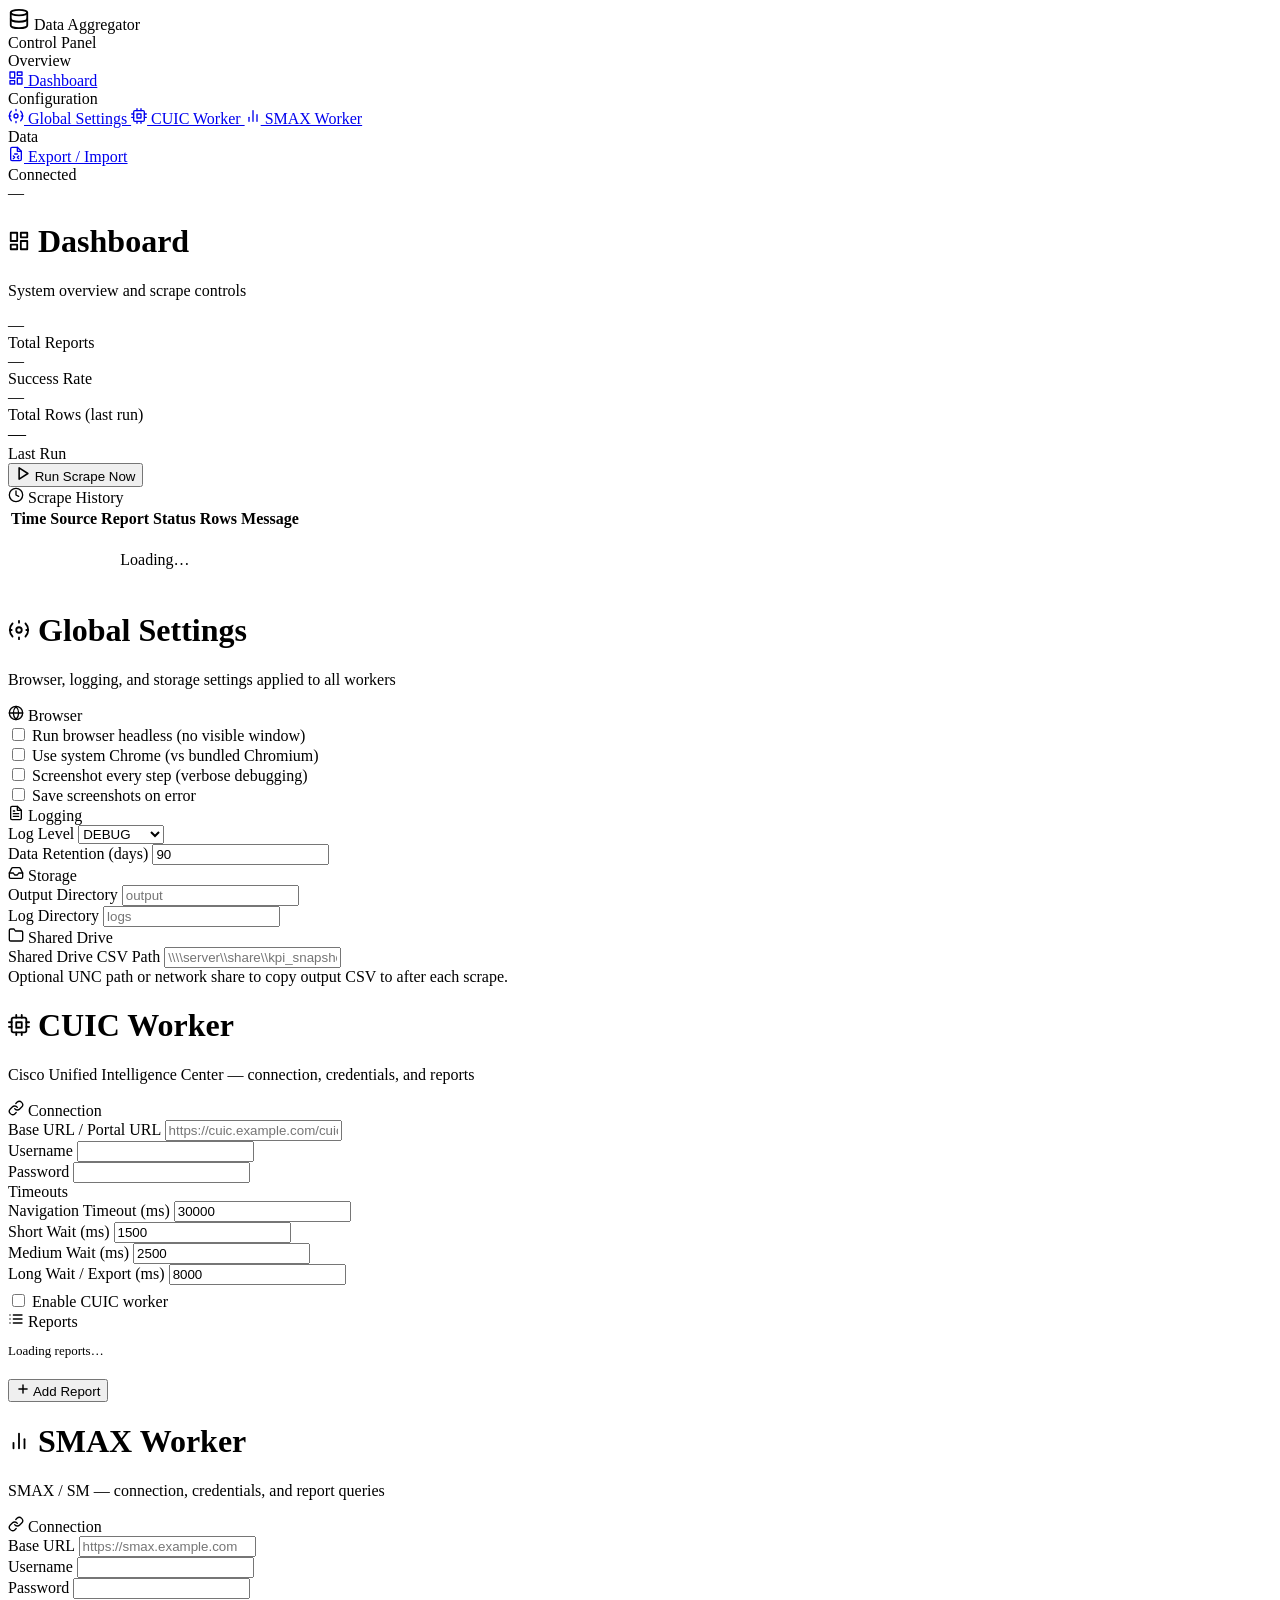
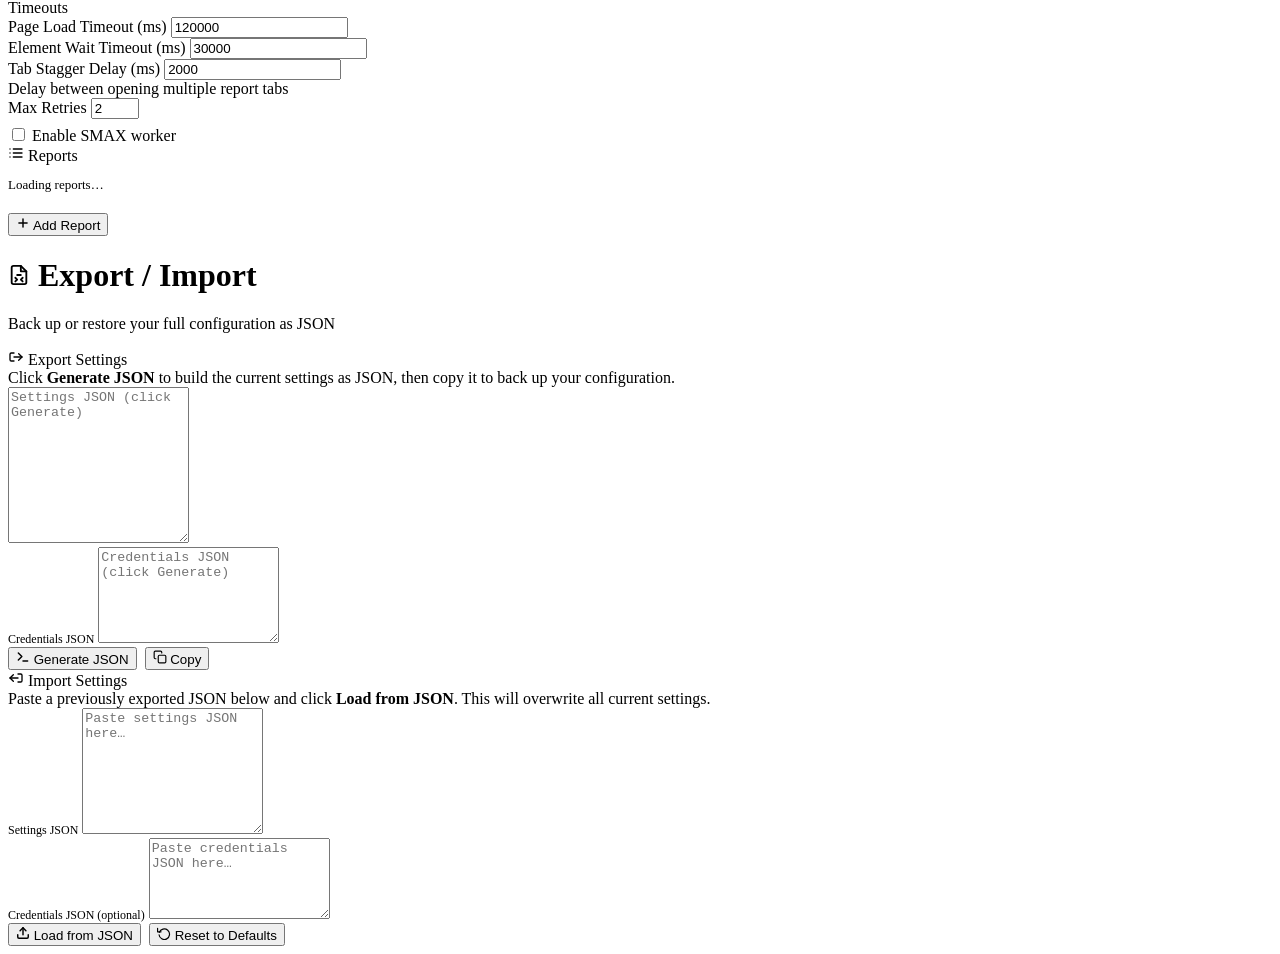
==== ui/index.html @ d8571c24 "Refactor code structure for improved readability and maintainability" ====
<!DOCTYPE html>
<html lang="en">
<head>
  <meta charset="UTF-8">
  <meta name="viewport" content="width=device-width, initial-scale=1.0">
  <title>Data Aggregator — Control Panel</title>
  <link rel="stylesheet" href="/css/main.css">
</head>
<body>
<div class="app-layout">

  <!-- ═══════════════════════════════════════════════════════ SIDEBAR ══ -->
  <nav class="sidebar" role="navigation" aria-label="Main navigation">
    <div class="sidebar-header">
      <div class="sidebar-logo">
        <!-- database icon -->
        <svg xmlns="http://www.w3.org/2000/svg" width="22" height="22" viewBox="0 0 24 24" fill="none"
             stroke="currentColor" stroke-width="2" stroke-linecap="round" stroke-linejoin="round">
          <ellipse cx="12" cy="5" rx="9" ry="3"></ellipse>
          <path d="M21 12c0 1.66-4 3-9 3s-9-1.34-9-3"></path>
          <path d="M3 5v14c0 1.66 4 3 9 3s9-1.34 9-3V5"></path>
        </svg>
        <span class="sidebar-title">Data Aggregator</span>
      </div>
      <div class="sidebar-subtitle">Control Panel</div>
    </div>

    <div class="sidebar-nav">
      <div class="nav-section-label">Overview</div>

      <a class="nav-item active" data-page="dashboard" href="#" role="button" tabindex="0">
        <!-- layout-dashboard icon -->
        <svg xmlns="http://www.w3.org/2000/svg" width="16" height="16" viewBox="0 0 24 24" fill="none"
             stroke="currentColor" stroke-width="2" stroke-linecap="round" stroke-linejoin="round">
          <rect x="3" y="3" width="7" height="9"></rect><rect x="14" y="3" width="7" height="5"></rect>
          <rect x="14" y="12" width="7" height="9"></rect><rect x="3" y="16" width="7" height="5"></rect>
        </svg>
        Dashboard
      </a>

      <div class="nav-section-label">Configuration</div>

      <a class="nav-item" data-page="global" href="#" role="button" tabindex="0">
        <!-- settings icon -->
        <svg xmlns="http://www.w3.org/2000/svg" width="16" height="16" viewBox="0 0 24 24" fill="none"
             stroke="currentColor" stroke-width="2" stroke-linecap="round" stroke-linejoin="round">
          <circle cx="12" cy="12" r="3"></circle>
          <path d="M19.07 4.93a10 10 0 0 1 0 14.14M4.93 4.93a10 10 0 0 0 0 14.14"></path>
          <path d="M12 2v2m0 16v2M2 12h2m16 0h2"></path>
        </svg>
        Global Settings
      </a>

      <a class="nav-item" data-page="cuic" href="#" role="button" tabindex="0">
        <!-- cpu icon -->
        <svg xmlns="http://www.w3.org/2000/svg" width="16" height="16" viewBox="0 0 24 24" fill="none"
             stroke="currentColor" stroke-width="2" stroke-linecap="round" stroke-linejoin="round">
          <rect x="4" y="4" width="16" height="16" rx="2"></rect>
          <rect x="9" y="9" width="6" height="6"></rect>
          <line x1="9" y1="1" x2="9" y2="4"></line><line x1="15" y1="1" x2="15" y2="4"></line>
          <line x1="9" y1="20" x2="9" y2="23"></line><line x1="15" y1="20" x2="15" y2="23"></line>
          <line x1="20" y1="9" x2="23" y2="9"></line><line x1="20" y1="14" x2="23" y2="14"></line>
          <line x1="1" y1="9" x2="4" y2="9"></line><line x1="1" y1="14" x2="4" y2="14"></line>
        </svg>
        CUIC Worker
      </a>

      <a class="nav-item" data-page="smax" href="#" role="button" tabindex="0">
        <!-- bar-chart-2 icon -->
        <svg xmlns="http://www.w3.org/2000/svg" width="16" height="16" viewBox="0 0 24 24" fill="none"
             stroke="currentColor" stroke-width="2" stroke-linecap="round" stroke-linejoin="round">
          <line x1="18" y1="20" x2="18" y2="10"></line>
          <line x1="12" y1="20" x2="12" y2="4"></line>
          <line x1="6" y1="20" x2="6" y2="14"></line>
        </svg>
        SMAX Worker
      </a>

      <div class="nav-section-label">Data</div>

      <a class="nav-item" data-page="export" href="#" role="button" tabindex="0">
        <!-- file-code icon -->
        <svg xmlns="http://www.w3.org/2000/svg" width="16" height="16" viewBox="0 0 24 24" fill="none"
             stroke="currentColor" stroke-width="2" stroke-linecap="round" stroke-linejoin="round">
          <path d="M14 2H6a2 2 0 0 0-2 2v16a2 2 0 0 0 2 2h12a2 2 0 0 0 2-2V8z"></path>
          <polyline points="14 2 14 8 20 8"></polyline>
          <line x1="10" y1="12" x2="14" y2="12"></line>
          <polyline points="8 15 10 17 8 19"></polyline>
          <polyline points="16 15 14 17 16 19"></polyline>
        </svg>
        Export / Import
      </a>
    </div>

    <div class="sidebar-footer">
      <div class="server-status" id="server-status">
        <div class="dot"></div>
        <span id="server-status-text">Connected</span>
      </div>
      <div class="autosave-status" id="autosave-status">
        <!-- icon injected by app.js -->
        <span id="autosave-text">—</span>
      </div>
    </div>
  </nav>
  <!-- ═══════════════════════════════════════════════════ /SIDEBAR ══ -->


  <!-- ═════════════════════════════════════════════ MAIN CONTENT ══ -->
  <main class="main-content" role="main">

    <!-- ══════════════════════════════════════════ PAGE: DASHBOARD ══ -->
    <div class="page active" id="page-dashboard">
      <div class="page-header">
        <h1>
          <svg xmlns="http://www.w3.org/2000/svg" width="22" height="22" viewBox="0 0 24 24" fill="none"
               stroke="currentColor" stroke-width="2" stroke-linecap="round" stroke-linejoin="round">
            <rect x="3" y="3" width="7" height="9"></rect><rect x="14" y="3" width="7" height="5"></rect>
            <rect x="14" y="12" width="7" height="9"></rect><rect x="3" y="16" width="7" height="5"></rect>
          </svg>
          Dashboard
        </h1>
        <p>System overview and scrape controls</p>
      </div>
      <div class="page-body">

        <!-- Stats row -->
        <div class="stats-grid">
          <div class="stat-card">
            <div class="stat-value" id="stat-total-reports">—</div>
            <div class="stat-label">Total Reports</div>
          </div>
          <div class="stat-card">
            <div class="stat-value" id="stat-success-rate" style="color:var(--green)">—</div>
            <div class="stat-label">Success Rate</div>
          </div>
          <div class="stat-card">
            <div class="stat-value" id="stat-total-rows" style="color:var(--accent)">—</div>
            <div class="stat-label">Total Rows (last run)</div>
          </div>
          <div class="stat-card">
            <div class="stat-value" id="stat-last-run" style="font-size:18px;color:var(--muted)">—</div>
            <div class="stat-label">Last Run</div>
          </div>
        </div>

        <!-- Scrape trigger -->
        <div class="scrape-bar">
          <button class="btn btn-success" id="manual-scrape-btn" onclick="startManualScrape()">
            <svg xmlns="http://www.w3.org/2000/svg" width="15" height="15" viewBox="0 0 24 24" fill="none"
                 stroke="currentColor" stroke-width="2.5" stroke-linecap="round" stroke-linejoin="round">
              <polygon points="5 3 19 12 5 21 5 3"></polygon>
            </svg>
            Run Scrape Now
          </button>
          <span class="scrape-bar-status" id="manual-scrape-status"></span>
        </div>

        <!-- Scrape history -->
        <div class="card">
          <div class="card-title">
            <svg xmlns="http://www.w3.org/2000/svg" width="16" height="16" viewBox="0 0 24 24" fill="none"
                 stroke="currentColor" stroke-width="2" stroke-linecap="round" stroke-linejoin="round">
              <circle cx="12" cy="12" r="10"></circle>
              <polyline points="12 6 12 12 16 14"></polyline>
            </svg>
            Scrape History
          </div>
          <div class="log-table-wrap">
            <table class="log-table">
              <thead>
                <tr>
                  <th>Time</th>
                  <th>Source</th>
                  <th>Report</th>
                  <th>Status</th>
                  <th>Rows</th>
                  <th>Message</th>
                </tr>
              </thead>
              <tbody id="scrape-log-body">
                <tr><td colspan="6" style="color:var(--muted);text-align:center;padding:20px">Loading…</td></tr>
              </tbody>
            </table>
          </div>
        </div>

      </div><!-- /page-body -->
    </div>
    <!-- ══════════════════════════════════════════ /PAGE: DASHBOARD ══ -->


    <!-- ══════════════════════════════════════════ PAGE: GLOBAL ══ -->
    <div class="page" id="page-global">
      <div class="page-header">
        <h1>
          <svg xmlns="http://www.w3.org/2000/svg" width="22" height="22" viewBox="0 0 24 24" fill="none"
               stroke="currentColor" stroke-width="2" stroke-linecap="round" stroke-linejoin="round">
            <circle cx="12" cy="12" r="3"></circle>
            <path d="M19.07 4.93a10 10 0 0 1 0 14.14M4.93 4.93a10 10 0 0 0 0 14.14"></path>
            <path d="M12 2v2m0 16v2M2 12h2m16 0h2"></path>
          </svg>
          Global Settings
        </h1>
        <p>Browser, logging, and storage settings applied to all workers</p>
      </div>
      <div class="page-body">

        <!-- Browser -->
        <div class="card">
          <div class="card-title">
            <svg xmlns="http://www.w3.org/2000/svg" width="16" height="16" viewBox="0 0 24 24" fill="none"
                 stroke="currentColor" stroke-width="2" stroke-linecap="round" stroke-linejoin="round">
              <circle cx="12" cy="12" r="10"></circle>
              <line x1="2" y1="12" x2="22" y2="12"></line>
              <path d="M12 2a15.3 15.3 0 0 1 4 10 15.3 15.3 0 0 1-4 10 15.3 15.3 0 0 1-4-10 15.3 15.3 0 0 1 4-10z"></path>
            </svg>
            Browser
          </div>

          <div class="toggle-wrap">
            <input type="checkbox" id="g-headless" onchange="markDirty()">
            <label for="g-headless">Run browser headless <span>(no visible window)</span></label>
          </div>
          <div class="toggle-wrap">
            <input type="checkbox" id="g-system-chrome" onchange="markDirty()">
            <label for="g-system-chrome">Use system Chrome <span>(vs bundled Chromium)</span></label>
          </div>
          <div class="toggle-wrap">
            <input type="checkbox" id="g-screenshot-steps" onchange="markDirty()">
            <label for="g-screenshot-steps">Screenshot every step <span>(verbose debugging)</span></label>
          </div>
          <div class="toggle-wrap">
            <input type="checkbox" id="g-screenshot-errors" onchange="markDirty()">
            <label for="g-screenshot-errors">Save screenshots on error</label>
          </div>
        </div>

        <!-- Logging -->
        <div class="card">
          <div class="card-title">
            <svg xmlns="http://www.w3.org/2000/svg" width="16" height="16" viewBox="0 0 24 24" fill="none"
                 stroke="currentColor" stroke-width="2" stroke-linecap="round" stroke-linejoin="round">
              <path d="M14 2H6a2 2 0 0 0-2 2v16a2 2 0 0 0 2 2h12a2 2 0 0 0 2-2V8z"></path>
              <polyline points="14 2 14 8 20 8"></polyline>
              <line x1="16" y1="13" x2="8" y2="13"></line>
              <line x1="16" y1="17" x2="8" y2="17"></line>
              <polyline points="10 9 9 9 8 9"></polyline>
            </svg>
            Logging
          </div>

          <div class="field-row">
            <div class="field">
              <label for="g-log-level">Log Level</label>
              <select id="g-log-level" onchange="markDirty()">
                <option value="DEBUG">DEBUG</option>
                <option value="INFO">INFO</option>
                <option value="WARNING">WARNING</option>
                <option value="ERROR">ERROR</option>
              </select>
            </div>
            <div class="field">
              <label for="g-retention">Data Retention (days)</label>
              <input type="number" id="g-retention" value="90" min="1" oninput="markDirty()">
            </div>
          </div>
        </div>

        <!-- Storage -->
        <div class="card">
          <div class="card-title">
            <svg xmlns="http://www.w3.org/2000/svg" width="16" height="16" viewBox="0 0 24 24" fill="none"
                 stroke="currentColor" stroke-width="2" stroke-linecap="round" stroke-linejoin="round">
              <polyline points="22 12 16 12 14 15 10 15 8 12 2 12"></polyline>
              <path d="M5.45 5.11L2 12v6a2 2 0 0 0 2 2h16a2 2 0 0 0 2-2v-6l-3.45-6.89A2 2 0 0 0 16.76 4H7.24a2 2 0 0 0-1.79 1.11z"></path>
            </svg>
            Storage
          </div>

          <div class="field-row">
            <div class="field">
              <label for="g-output-dir">Output Directory</label>
              <input type="text" id="g-output-dir" placeholder="output" oninput="markDirty()">
            </div>
            <div class="field">
              <label for="g-log-dir">Log Directory</label>
              <input type="text" id="g-log-dir" placeholder="logs" oninput="markDirty()">
            </div>
          </div>
        </div>

        <!-- Shared Drive -->
        <div class="card">
          <div class="card-title">
            <svg xmlns="http://www.w3.org/2000/svg" width="16" height="16" viewBox="0 0 24 24" fill="none"
                 stroke="currentColor" stroke-width="2" stroke-linecap="round" stroke-linejoin="round">
              <path d="M22 19a2 2 0 0 1-2 2H4a2 2 0 0 1-2-2V5a2 2 0 0 1 2-2h5l2 3h9a2 2 0 0 1 2 2z"></path>
            </svg>
            Shared Drive
          </div>
          <div class="field">
            <label for="g-shared-drive">Shared Drive CSV Path</label>
            <input type="text" id="g-shared-drive" placeholder="\\\\server\\share\\kpi_snapshots.csv" oninput="markDirty()">
            <div class="hint">Optional UNC path or network share to copy output CSV to after each scrape.</div>
          </div>
        </div>

      </div><!-- /page-body -->
    </div>
    <!-- ══════════════════════════════════════════ /PAGE: GLOBAL ══ -->


    <!-- ══════════════════════════════════════════ PAGE: CUIC ══ -->
    <div class="page" id="page-cuic">
      <div class="page-header">
        <h1>
          <svg xmlns="http://www.w3.org/2000/svg" width="22" height="22" viewBox="0 0 24 24" fill="none"
               stroke="currentColor" stroke-width="2" stroke-linecap="round" stroke-linejoin="round">
            <rect x="4" y="4" width="16" height="16" rx="2"></rect>
            <rect x="9" y="9" width="6" height="6"></rect>
            <line x1="9" y1="1" x2="9" y2="4"></line><line x1="15" y1="1" x2="15" y2="4"></line>
            <line x1="9" y1="20" x2="9" y2="23"></line><line x1="15" y1="20" x2="15" y2="23"></line>
            <line x1="20" y1="9" x2="23" y2="9"></line><line x1="20" y1="14" x2="23" y2="14"></line>
            <line x1="1" y1="9" x2="4" y2="9"></line><line x1="1" y1="14" x2="4" y2="14"></line>
          </svg>
          CUIC Worker
        </h1>
        <p>Cisco Unified Intelligence Center — connection, credentials, and reports</p>
      </div>
      <div class="page-body">

        <!-- Connection -->
        <div class="card">
          <div class="card-title">
            <svg xmlns="http://www.w3.org/2000/svg" width="16" height="16" viewBox="0 0 24 24" fill="none"
                 stroke="currentColor" stroke-width="2" stroke-linecap="round" stroke-linejoin="round">
              <path d="M10 13a5 5 0 0 0 7.54.54l3-3a5 5 0 0 0-7.07-7.07l-1.72 1.71"></path>
              <path d="M14 11a5 5 0 0 0-7.54-.54l-3 3a5 5 0 0 0 7.07 7.07l1.71-1.71"></path>
            </svg>
            Connection
          </div>

          <div class="field">
            <label for="cuic-url">Base URL / Portal URL</label>
            <input type="text" id="cuic-url" placeholder="https://cuic.example.com/cuicui/Main.jsp" oninput="markDirty()">
          </div>
          <div class="field-row">
            <div class="field">
              <label for="cuic-user">Username</label>
              <input type="text" id="cuic-user" autocomplete="username" oninput="markDirty()">
            </div>
            <div class="field">
              <label for="cuic-pass">Password</label>
              <input type="password" id="cuic-pass" autocomplete="current-password" oninput="markDirty()">
            </div>
          </div>

          <div class="section-title">Timeouts</div>
          <div class="field-row">
            <div class="field">
              <label for="cuic-t-nav">Navigation Timeout (ms)</label>
              <input type="number" id="cuic-t-nav" value="30000" min="1000" step="1000" oninput="markDirty()">
            </div>
            <div class="field">
              <label for="cuic-t-short">Short Wait (ms)</label>
              <input type="number" id="cuic-t-short" value="1500" min="100" step="100" oninput="markDirty()">
            </div>
          </div>
          <div class="field-row">
            <div class="field">
              <label for="cuic-t-medium">Medium Wait (ms)</label>
              <input type="number" id="cuic-t-medium" value="2500" min="100" step="100" oninput="markDirty()">
            </div>
            <div class="field">
              <label for="cuic-t-long">Long Wait / Export (ms)</label>
              <input type="number" id="cuic-t-long" value="8000" min="1000" step="1000" oninput="markDirty()">
            </div>
          </div>

          <div class="toggle-wrap" style="margin-top:6px">
            <input type="checkbox" id="cuic-enabled" onchange="markDirty()">
            <label for="cuic-enabled">Enable CUIC worker</label>
          </div>
        </div>

        <!-- Reports -->
        <div class="card">
          <div class="card-title">
            <svg xmlns="http://www.w3.org/2000/svg" width="16" height="16" viewBox="0 0 24 24" fill="none"
                 stroke="currentColor" stroke-width="2" stroke-linecap="round" stroke-linejoin="round">
              <line x1="8" y1="6" x2="21" y2="6"></line><line x1="8" y1="12" x2="21" y2="12"></line>
              <line x1="8" y1="18" x2="21" y2="18"></line>
              <line x1="3" y1="6" x2="3.01" y2="6"></line><line x1="3" y1="12" x2="3.01" y2="12"></line>
              <line x1="3" y1="18" x2="3.01" y2="18"></line>
            </svg>
            Reports
          </div>

          <div id="cuic-reports-list">
            <div style="color:var(--muted);font-size:13px;padding:12px 0">Loading reports…</div>
          </div>

          <button class="btn btn-secondary" style="margin-top:8px" onclick="addCuicReport()">
            <svg xmlns="http://www.w3.org/2000/svg" width="14" height="14" viewBox="0 0 24 24" fill="none"
                 stroke="currentColor" stroke-width="2.5" stroke-linecap="round" stroke-linejoin="round">
              <line x1="12" y1="5" x2="12" y2="19"></line>
              <line x1="5" y1="12" x2="19" y2="12"></line>
            </svg>
            Add Report
          </button>
        </div>

      </div><!-- /page-body -->
    </div>
    <!-- ══════════════════════════════════════════ /PAGE: CUIC ══ -->


    <!-- ══════════════════════════════════════════ PAGE: SMAX ══ -->
    <div class="page" id="page-smax">
      <div class="page-header">
        <h1>
          <svg xmlns="http://www.w3.org/2000/svg" width="22" height="22" viewBox="0 0 24 24" fill="none"
               stroke="currentColor" stroke-width="2" stroke-linecap="round" stroke-linejoin="round">
            <line x1="18" y1="20" x2="18" y2="10"></line>
            <line x1="12" y1="20" x2="12" y2="4"></line>
            <line x1="6" y1="20" x2="6" y2="14"></line>
          </svg>
          SMAX Worker
        </h1>
        <p>SMAX / SM — connection, credentials, and report queries</p>
      </div>
      <div class="page-body">

        <!-- Connection -->
        <div class="card">
          <div class="card-title">
            <svg xmlns="http://www.w3.org/2000/svg" width="16" height="16" viewBox="0 0 24 24" fill="none"
                 stroke="currentColor" stroke-width="2" stroke-linecap="round" stroke-linejoin="round">
              <path d="M10 13a5 5 0 0 0 7.54.54l3-3a5 5 0 0 0-7.07-7.07l-1.72 1.71"></path>
              <path d="M14 11a5 5 0 0 0-7.54-.54l-3 3a5 5 0 0 0 7.07 7.07l1.71-1.71"></path>
            </svg>
            Connection
          </div>

          <div class="field">
            <label for="smax-url">Base URL</label>
            <input type="text" id="smax-url" placeholder="https://smax.example.com" oninput="markDirty()">
          </div>
          <div class="field-row">
            <div class="field">
              <label for="smax-user">Username</label>
              <input type="text" id="smax-user" autocomplete="username" oninput="markDirty()">
            </div>
            <div class="field">
              <label for="smax-pass">Password</label>
              <input type="password" id="smax-pass" autocomplete="current-password" oninput="markDirty()">
            </div>
          </div>

          <div class="section-title">Timeouts</div>
          <div class="field-row">
            <div class="field">
              <label for="smax-t-load">Page Load Timeout (ms)</label>
              <input type="number" id="smax-t-load" value="120000" min="1000" step="1000" oninput="markDirty()">
            </div>
            <div class="field">
              <label for="smax-t-elem">Element Wait Timeout (ms)</label>
              <input type="number" id="smax-t-elem" value="30000" min="1000" step="1000" oninput="markDirty()">
            </div>
          </div>
          <div class="field-row">
            <div class="field">
              <label for="smax-t-stagger">Tab Stagger Delay (ms)</label>
              <input type="number" id="smax-t-stagger" value="2000" min="0" step="500" oninput="markDirty()">
              <div class="hint">Delay between opening multiple report tabs</div>
            </div>
            <div class="field">
              <label for="smax-retries">Max Retries</label>
              <input type="number" id="smax-retries" value="2" min="0" max="10" oninput="markDirty()">
            </div>
          </div>

          <div class="toggle-wrap" style="margin-top:6px">
            <input type="checkbox" id="smax-enabled" onchange="markDirty()">
            <label for="smax-enabled">Enable SMAX worker</label>
          </div>
        </div>

        <!-- Reports -->
        <div class="card">
          <div class="card-title">
            <svg xmlns="http://www.w3.org/2000/svg" width="16" height="16" viewBox="0 0 24 24" fill="none"
                 stroke="currentColor" stroke-width="2" stroke-linecap="round" stroke-linejoin="round">
              <line x1="8" y1="6" x2="21" y2="6"></line><line x1="8" y1="12" x2="21" y2="12"></line>
              <line x1="8" y1="18" x2="21" y2="18"></line>
              <line x1="3" y1="6" x2="3.01" y2="6"></line><line x1="3" y1="12" x2="3.01" y2="12"></line>
              <line x1="3" y1="18" x2="3.01" y2="18"></line>
            </svg>
            Reports
          </div>

          <div id="smax-reports-list">
            <div style="color:var(--muted);font-size:13px;padding:12px 0">Loading reports…</div>
          </div>

          <button class="btn btn-secondary" style="margin-top:8px" onclick="addSmaxReport()">
            <svg xmlns="http://www.w3.org/2000/svg" width="14" height="14" viewBox="0 0 24 24" fill="none"
                 stroke="currentColor" stroke-width="2.5" stroke-linecap="round" stroke-linejoin="round">
              <line x1="12" y1="5" x2="12" y2="19"></line>
              <line x1="5" y1="12" x2="19" y2="12"></line>
            </svg>
            Add Report
          </button>
        </div>

      </div><!-- /page-body -->
    </div>
    <!-- ══════════════════════════════════════════ /PAGE: SMAX ══ -->


    <!-- ══════════════════════════════════════════ PAGE: EXPORT/IMPORT ══ -->
    <div class="page" id="page-export">
      <div class="page-header">
        <h1>
          <svg xmlns="http://www.w3.org/2000/svg" width="22" height="22" viewBox="0 0 24 24" fill="none"
               stroke="currentColor" stroke-width="2" stroke-linecap="round" stroke-linejoin="round">
            <path d="M14 2H6a2 2 0 0 0-2 2v16a2 2 0 0 0 2 2h12a2 2 0 0 0 2-2V8z"></path>
            <polyline points="14 2 14 8 20 8"></polyline>
            <line x1="10" y1="12" x2="14" y2="12"></line>
            <polyline points="8 15 10 17 8 19"></polyline>
            <polyline points="16 15 14 17 16 19"></polyline>
          </svg>
          Export / Import
        </h1>
        <p>Back up or restore your full configuration as JSON</p>
      </div>
      <div class="page-body">

        <div class="card">
          <div class="card-title">
            <svg xmlns="http://www.w3.org/2000/svg" width="16" height="16" viewBox="0 0 24 24" fill="none"
                 stroke="currentColor" stroke-width="2" stroke-linecap="round" stroke-linejoin="round">
              <polyline points="16 17 21 12 16 7"></polyline>
              <line x1="21" y1="12" x2="9" y2="12"></line>
              <path d="M9 18H5a2 2 0 0 1-2-2V8a2 2 0 0 1 2-2h4"></path>
            </svg>
            Export Settings
          </div>
          <div class="help-box">
            Click <strong>Generate JSON</strong> to build the current settings as JSON, then copy it to back up your configuration.
          </div>
          <div class="field">
            <textarea id="out-settings" class="json-output" rows="10"
                      placeholder="Settings JSON (click Generate)" readonly></textarea>
          </div>
          <div class="field">
            <label for="out-credentials" style="font-size:12px;color:var(--muted)">Credentials JSON</label>
            <textarea id="out-credentials" class="json-output" rows="6"
                      placeholder="Credentials JSON (click Generate)" readonly></textarea>
          </div>
          <div style="display:flex;gap:8px;flex-wrap:wrap">
            <button class="btn btn-primary" onclick="generateJSON()">
              <svg xmlns="http://www.w3.org/2000/svg" width="14" height="14" viewBox="0 0 24 24" fill="none"
                   stroke="currentColor" stroke-width="2.5" stroke-linecap="round" stroke-linejoin="round">
                <polyline points="4 17 10 11 4 5"></polyline><line x1="12" y1="19" x2="20" y2="19"></line>
              </svg>
              Generate JSON
            </button>
            <button class="btn btn-secondary" onclick="copyToClipboard('out-settings')">
              <svg xmlns="http://www.w3.org/2000/svg" width="14" height="14" viewBox="0 0 24 24" fill="none"
                   stroke="currentColor" stroke-width="2" stroke-linecap="round" stroke-linejoin="round">
                <rect x="9" y="9" width="13" height="13" rx="2" ry="2"></rect>
                <path d="M5 15H4a2 2 0 0 1-2-2V4a2 2 0 0 1 2-2h9a2 2 0 0 1 2 2v1"></path>
              </svg>
              Copy
            </button>
          </div>
        </div>

        <div class="card">
          <div class="card-title">
            <svg xmlns="http://www.w3.org/2000/svg" width="16" height="16" viewBox="0 0 24 24" fill="none"
                 stroke="currentColor" stroke-width="2" stroke-linecap="round" stroke-linejoin="round">
              <polyline points="8 17 3 12 8 7"></polyline>
              <line x1="3" y1="12" x2="15" y2="12"></line>
              <path d="M15 6h4a2 2 0 0 1 2 2v8a2 2 0 0 1-2 2h-4"></path>
            </svg>
            Import Settings
          </div>
          <div class="help-box">
            Paste a previously exported JSON below and click <strong>Load from JSON</strong>.
            This will overwrite all current settings.
          </div>
          <div class="field">
            <label for="in-settings" style="font-size:12px;color:var(--muted)">Settings JSON</label>
            <textarea id="in-settings" class="json-output" rows="8"
                      placeholder="Paste settings JSON here…"></textarea>
          </div>
          <div class="field">
            <label for="in-credentials" style="font-size:12px;color:var(--muted)">Credentials JSON (optional)</label>
            <textarea id="in-credentials" class="json-output" rows="5"
                      placeholder="Paste credentials JSON here…"></textarea>
          </div>
          <div style="display:flex;gap:8px;flex-wrap:wrap">
            <button class="btn btn-primary" onclick="loadFromJSON()">
              <svg xmlns="http://www.w3.org/2000/svg" width="14" height="14" viewBox="0 0 24 24" fill="none"
                   stroke="currentColor" stroke-width="2.5" stroke-linecap="round" stroke-linejoin="round">
                <path d="M21 15v4a2 2 0 0 1-2 2H5a2 2 0 0 1-2-2v-4"></path>
                <polyline points="17 8 12 3 7 8"></polyline><line x1="12" y1="3" x2="12" y2="15"></line>
              </svg>
              Load from JSON
            </button>
            <button class="btn btn-ghost" onclick="resetDefaults()">
              <svg xmlns="http://www.w3.org/2000/svg" width="14" height="14" viewBox="0 0 24 24" fill="none"
                   stroke="currentColor" stroke-width="2" stroke-linecap="round" stroke-linejoin="round">
                <polyline points="1 4 1 10 7 10"></polyline>
                <path d="M3.51 15a9 9 0 1 0 .49-4"></path>
              </svg>
              Reset to Defaults
            </button>
          </div>
        </div>

      </div><!-- /page-body -->
    </div>
    <!-- ══════════════════════════════════════════ /PAGE: EXPORT ══ -->

  </main>
  <!-- ═════════════════════════════════════════ /MAIN CONTENT ══ -->

</div><!-- /app-layout -->

<!-- Toast notification -->
<div id="toast" class="toast" role="alert" aria-live="assertive"></div>

<!-- ── Scripts ─────────────────────────────────────────────────────────── -->
<script src="/js/app.js"></script>
<script src="/js/settings-io.js"></script>
<script src="/js/dashboard.js"></script>
<script src="/js/cuic.js"></script>
<script src="/js/smax.js"></script>
</body>
</html>
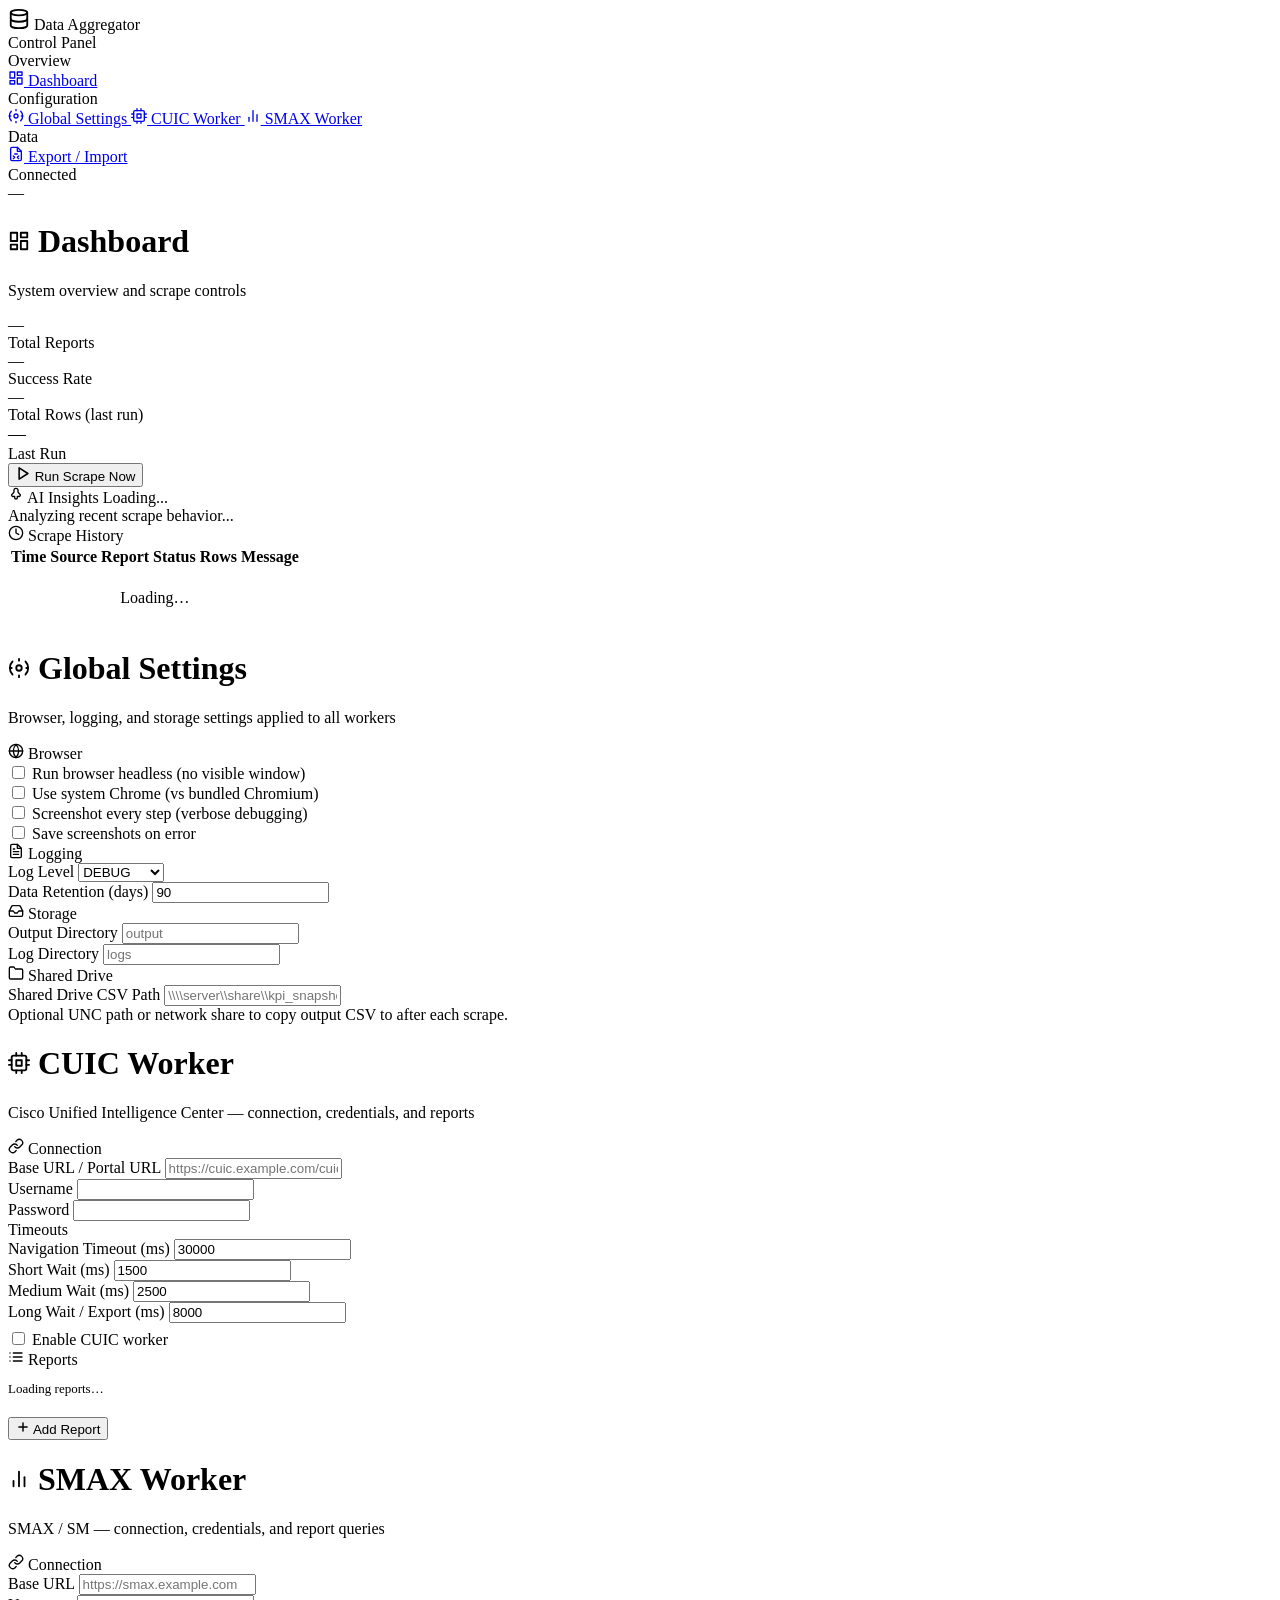
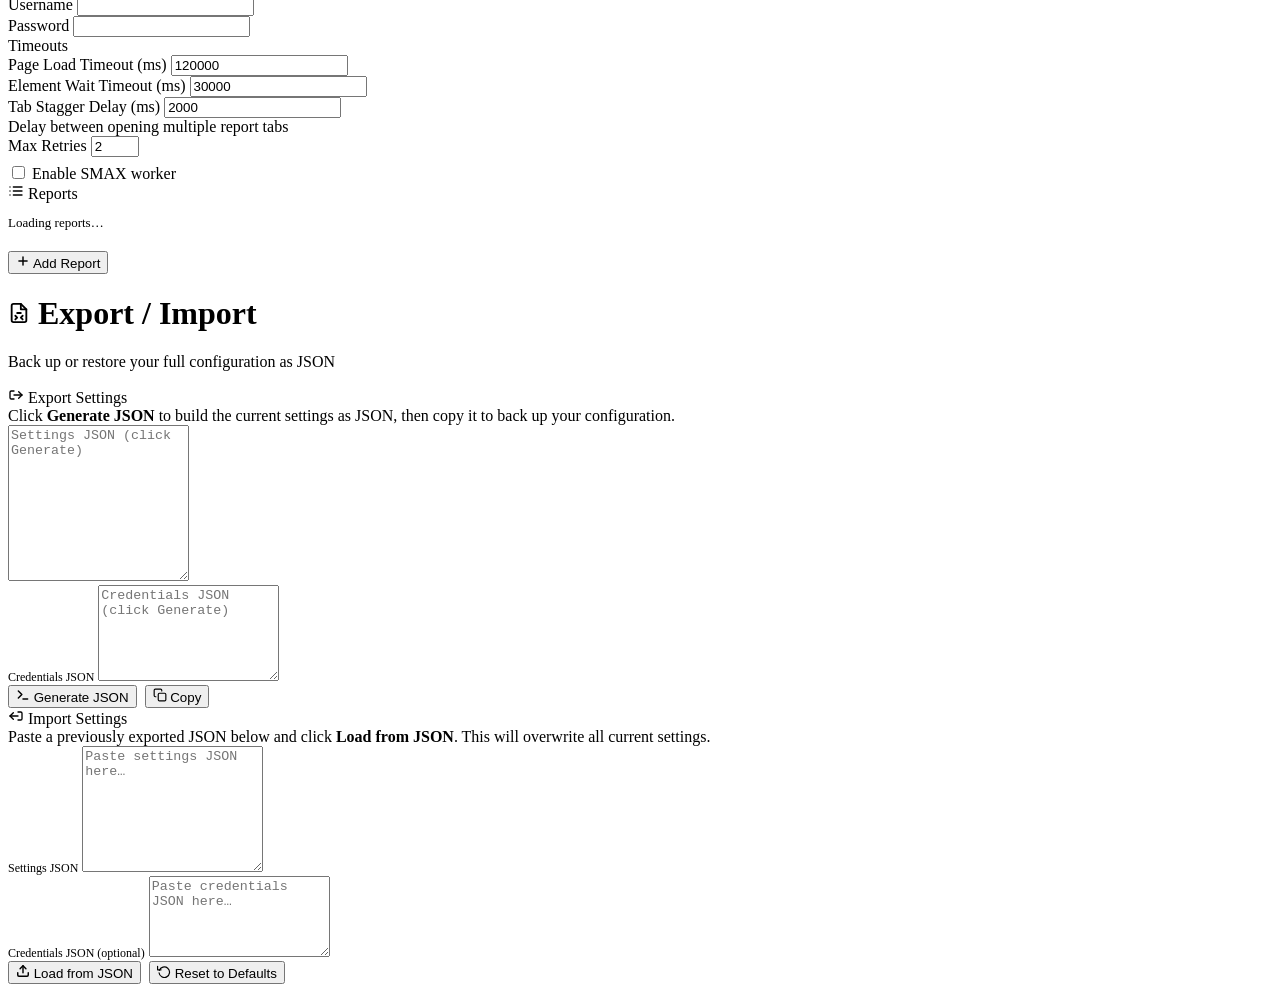
==== commit 5639fed7: "feat: add agent insights and health summary APIs with UI integration" ====
--- a/ui/index.html
+++ b/ui/index.html
@@ -154,6 +154,21 @@
             Run Scrape Now
           </button>
           <span class="scrape-bar-status" id="manual-scrape-status"></span>
+        </div>
+
+        <!-- AI insights -->
+        <div class="card">
+          <div class="card-title">
+            <svg xmlns="http://www.w3.org/2000/svg" width="16" height="16" viewBox="0 0 24 24" fill="none"
+                 stroke="currentColor" stroke-width="2" stroke-linecap="round" stroke-linejoin="round">
+              <path d="M12 2a3 3 0 0 0-3 3v1.5a3.5 3.5 0 0 1-1 2.5l-1.2 1.2A2 2 0 0 0 8.2 14H10v2a2 2 0 0 0 4 0v-2h1.8a2 2 0 0 0 1.4-3.8L16 9a3.5 3.5 0 0 1-1-2.5V5a3 3 0 0 0-3-3z"></path>
+            </svg>
+            AI Insights
+            <span class="badge" id="agent-insights-summary">Loading...</span>
+          </div>
+          <div id="agent-insights-body" class="agent-insights-list">
+            <div class="agent-empty">Analyzing recent scrape behavior...</div>
+          </div>
         </div>
 
         <!-- Scrape history -->
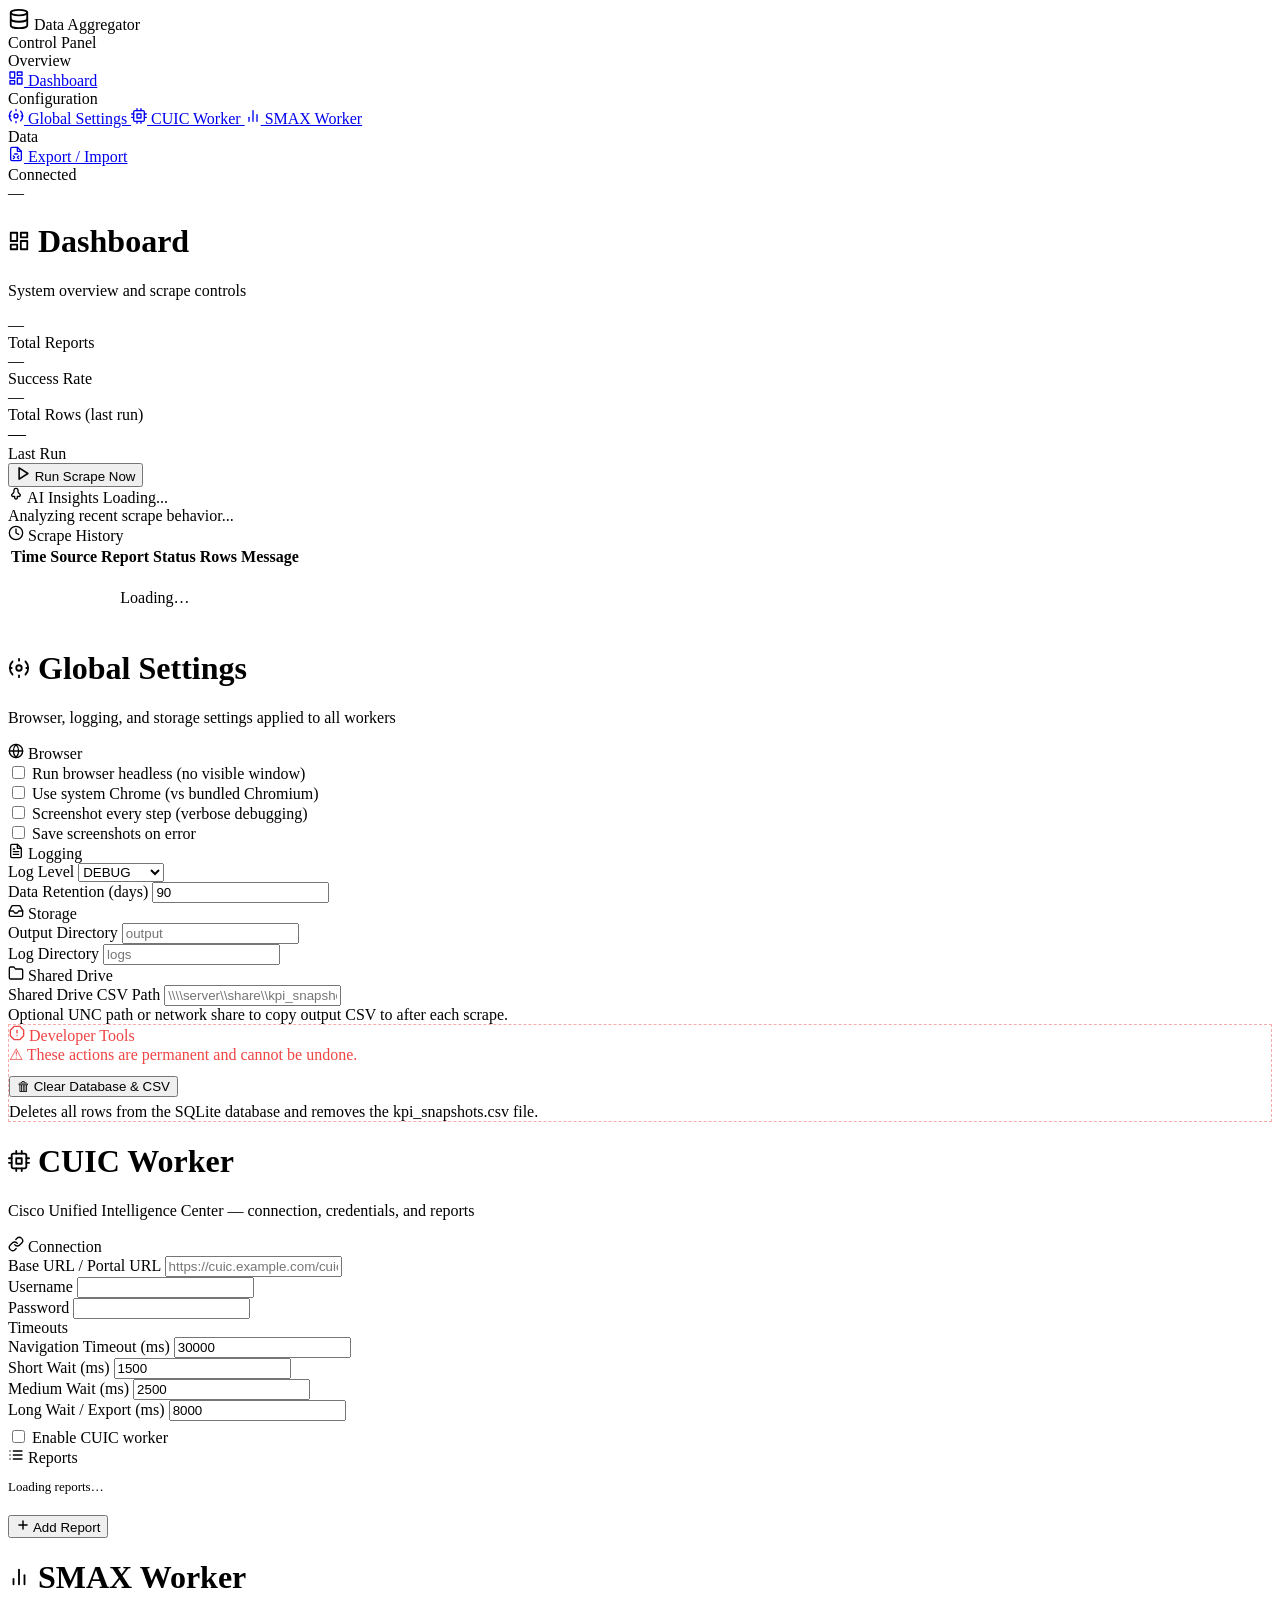
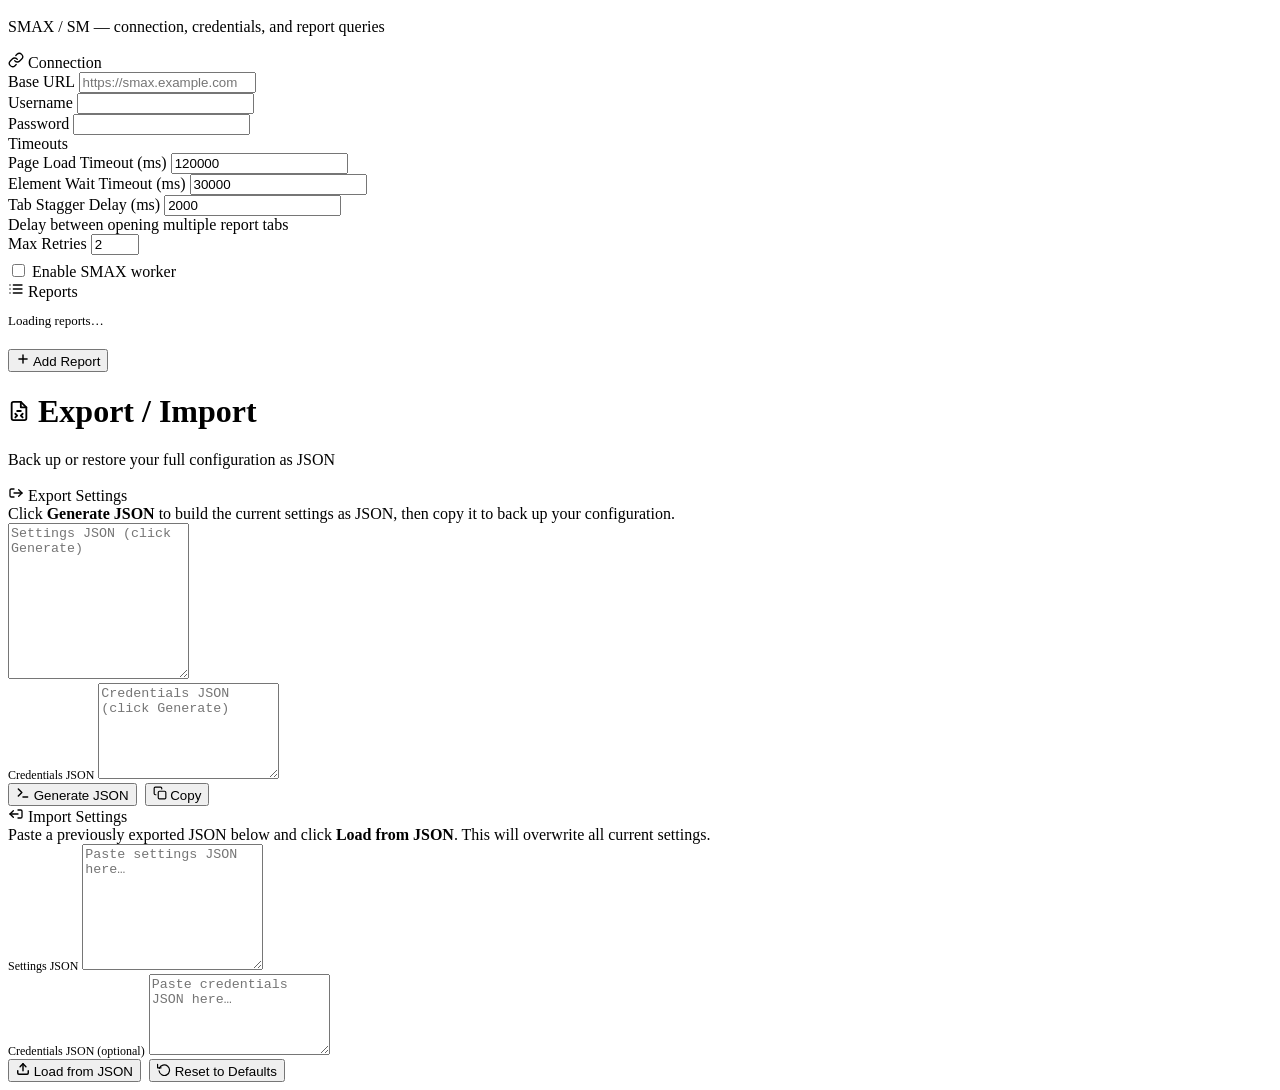
==== commit ad99454b: "feat: Add clear data API endpoint and UI for database and CSV management - Implemented a new API end" ====
--- a/ui/index.html
+++ b/ui/index.html
@@ -319,6 +319,22 @@
             <input type="text" id="g-shared-drive" placeholder="\\\\server\\share\\kpi_snapshots.csv" oninput="markDirty()">
             <div class="hint">Optional UNC path or network share to copy output CSV to after each scrape.</div>
           </div>
+        </div>
+
+        <!-- Developer Tools -->
+        <div class="card" style="border: 1px dashed rgba(239,68,68,0.45);">
+          <div class="card-title" style="color:#ef4444">
+            <svg xmlns="http://www.w3.org/2000/svg" width="16" height="16" viewBox="0 0 24 24" fill="none"
+                 stroke="currentColor" stroke-width="2" stroke-linecap="round" stroke-linejoin="round">
+              <polygon points="7.86 2 16.14 2 22 7.86 22 16.14 16.14 22 7.86 22 2 16.14 2 7.86 7.86 2"></polygon>
+              <line x1="12" y1="8" x2="12" y2="12"></line>
+              <line x1="12" y1="16" x2="12.01" y2="16"></line>
+            </svg>
+            Developer Tools
+          </div>
+          <div class="hint" style="margin-bottom:12px;color:#ef4444">⚠ These actions are permanent and cannot be undone.</div>
+          <button class="btn btn-danger" onclick="clearAllData()">🗑 Clear Database &amp; CSV</button>
+          <div class="hint" style="margin-top:6px">Deletes all rows from the SQLite database and removes the kpi_snapshots.csv file.</div>
         </div>
 
       </div><!-- /page-body -->
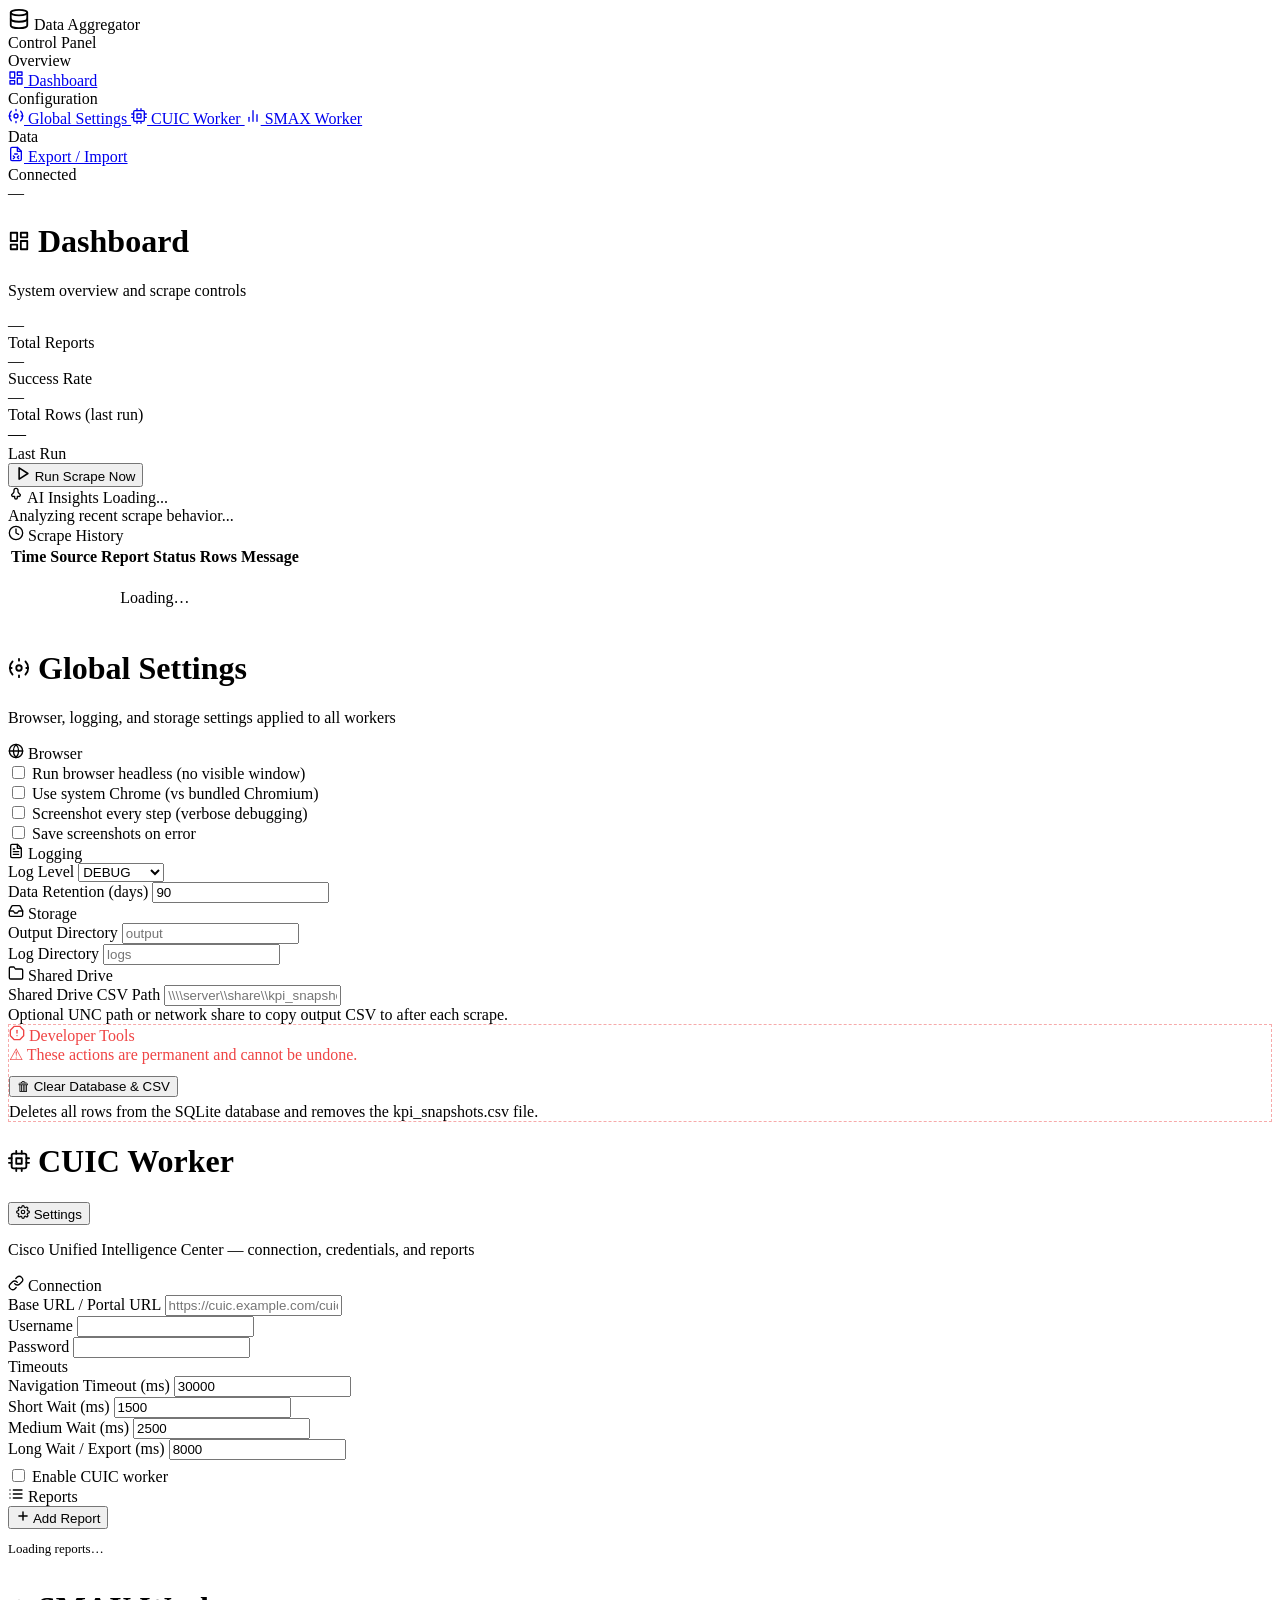
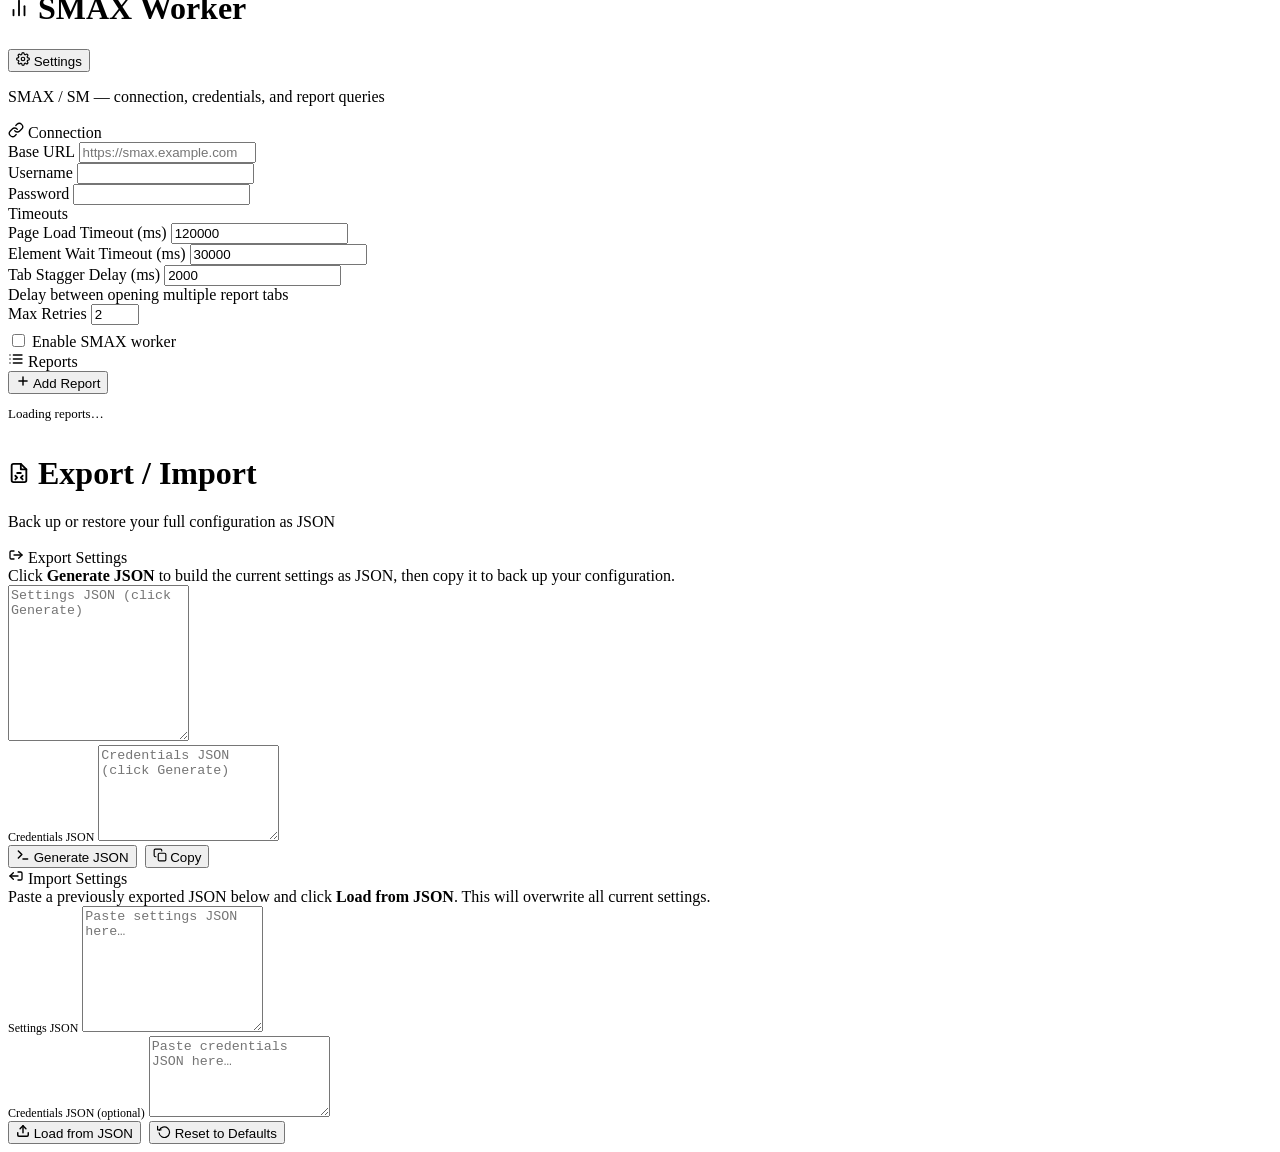
==== commit a08afd2e: "feat: enhance worker settings UI and functionality - Added a toggle button for worker settings in th" ====
--- a/ui/index.html
+++ b/ui/index.html
@@ -345,24 +345,34 @@
     <!-- ══════════════════════════════════════════ PAGE: CUIC ══ -->
     <div class="page" id="page-cuic">
       <div class="page-header">
-        <h1>
-          <svg xmlns="http://www.w3.org/2000/svg" width="22" height="22" viewBox="0 0 24 24" fill="none"
-               stroke="currentColor" stroke-width="2" stroke-linecap="round" stroke-linejoin="round">
-            <rect x="4" y="4" width="16" height="16" rx="2"></rect>
-            <rect x="9" y="9" width="6" height="6"></rect>
-            <line x1="9" y1="1" x2="9" y2="4"></line><line x1="15" y1="1" x2="15" y2="4"></line>
-            <line x1="9" y1="20" x2="9" y2="23"></line><line x1="15" y1="20" x2="15" y2="23"></line>
-            <line x1="20" y1="9" x2="23" y2="9"></line><line x1="20" y1="14" x2="23" y2="14"></line>
-            <line x1="1" y1="9" x2="4" y2="9"></line><line x1="1" y1="14" x2="4" y2="14"></line>
-          </svg>
-          CUIC Worker
-        </h1>
+        <div class="page-header-top">
+          <h1>
+            <svg xmlns="http://www.w3.org/2000/svg" width="22" height="22" viewBox="0 0 24 24" fill="none"
+                 stroke="currentColor" stroke-width="2" stroke-linecap="round" stroke-linejoin="round">
+              <rect x="4" y="4" width="16" height="16" rx="2"></rect>
+              <rect x="9" y="9" width="6" height="6"></rect>
+              <line x1="9" y1="1" x2="9" y2="4"></line><line x1="15" y1="1" x2="15" y2="4"></line>
+              <line x1="9" y1="20" x2="9" y2="23"></line><line x1="15" y1="20" x2="15" y2="23"></line>
+              <line x1="20" y1="9" x2="23" y2="9"></line><line x1="20" y1="14" x2="23" y2="14"></line>
+              <line x1="1" y1="9" x2="4" y2="9"></line><line x1="1" y1="14" x2="4" y2="14"></line>
+            </svg>
+            CUIC Worker
+          </h1>
+          <button class="btn btn-ghost worker-settings-toggle" id="cuic-settings-toggle" type="button" onclick="toggleWorkerSettings('cuic')" aria-expanded="false" title="Show settings">
+            <svg xmlns="http://www.w3.org/2000/svg" width="14" height="14" viewBox="0 0 24 24" fill="none"
+                 stroke="currentColor" stroke-width="2" stroke-linecap="round" stroke-linejoin="round">
+              <circle cx="12" cy="12" r="3"></circle>
+              <path d="M19.4 15a1.65 1.65 0 0 0 .33 1.82l.06.06a2 2 0 0 1 0 2.83 2 2 0 0 1-2.83 0l-.06-.06a1.65 1.65 0 0 0-1.82-.33 1.65 1.65 0 0 0-1 1.51V21a2 2 0 0 1-4 0v-.09a1.65 1.65 0 0 0-1-1.51 1.65 1.65 0 0 0-1.82.33l-.06.06a2 2 0 0 1-2.83 0 2 2 0 0 1 0-2.83l.06-.06a1.65 1.65 0 0 0 .33-1.82 1.65 1.65 0 0 0-1.51-1H3a2 2 0 0 1 0-4h.09a1.65 1.65 0 0 0 1.51-1 1.65 1.65 0 0 0-.33-1.82L4.21 7.2a2 2 0 0 1 0-2.83 2 2 0 0 1 2.83 0l.06.06a1.65 1.65 0 0 0 1.82.33h.01A1.65 1.65 0 0 0 10 3.25V3a2 2 0 0 1 4 0v.09a1.65 1.65 0 0 0 1 1.51h.01a1.65 1.65 0 0 0 1.82-.33l.06-.06a2 2 0 0 1 2.83 0 2 2 0 0 1 0 2.83l-.06.06a1.65 1.65 0 0 0-.33 1.82v.01a1.65 1.65 0 0 0 1.51 1H21a2 2 0 0 1 0 4h-.09a1.65 1.65 0 0 0-1.51 1z"></path>
+            </svg>
+            <span class="worker-settings-toggle-text">Settings</span>
+          </button>
+        </div>
         <p>Cisco Unified Intelligence Center — connection, credentials, and reports</p>
       </div>
       <div class="page-body">
 
         <!-- Connection -->
-        <div class="card">
+        <div class="card worker-settings-card settings-card-hidden" id="cuic-connection-card">
           <div class="card-title">
             <svg xmlns="http://www.w3.org/2000/svg" width="16" height="16" viewBox="0 0 24 24" fill="none"
                  stroke="currentColor" stroke-width="2" stroke-linecap="round" stroke-linejoin="round">
@@ -428,18 +438,20 @@
             Reports
           </div>
 
+          <div class="reports-toolbar">
+            <button class="btn btn-secondary" type="button" onclick="addCuicReport()">
+              <svg xmlns="http://www.w3.org/2000/svg" width="14" height="14" viewBox="0 0 24 24" fill="none"
+                   stroke="currentColor" stroke-width="2.5" stroke-linecap="round" stroke-linejoin="round">
+                <line x1="12" y1="5" x2="12" y2="19"></line>
+                <line x1="5" y1="12" x2="19" y2="12"></line>
+              </svg>
+              Add Report
+            </button>
+          </div>
+
           <div id="cuic-reports-list">
             <div style="color:var(--muted);font-size:13px;padding:12px 0">Loading reports…</div>
           </div>
-
-          <button class="btn btn-secondary" style="margin-top:8px" onclick="addCuicReport()">
-            <svg xmlns="http://www.w3.org/2000/svg" width="14" height="14" viewBox="0 0 24 24" fill="none"
-                 stroke="currentColor" stroke-width="2.5" stroke-linecap="round" stroke-linejoin="round">
-              <line x1="12" y1="5" x2="12" y2="19"></line>
-              <line x1="5" y1="12" x2="19" y2="12"></line>
-            </svg>
-            Add Report
-          </button>
         </div>
 
       </div><!-- /page-body -->
@@ -450,21 +462,31 @@
     <!-- ══════════════════════════════════════════ PAGE: SMAX ══ -->
     <div class="page" id="page-smax">
       <div class="page-header">
-        <h1>
-          <svg xmlns="http://www.w3.org/2000/svg" width="22" height="22" viewBox="0 0 24 24" fill="none"
-               stroke="currentColor" stroke-width="2" stroke-linecap="round" stroke-linejoin="round">
-            <line x1="18" y1="20" x2="18" y2="10"></line>
-            <line x1="12" y1="20" x2="12" y2="4"></line>
-            <line x1="6" y1="20" x2="6" y2="14"></line>
-          </svg>
-          SMAX Worker
-        </h1>
+        <div class="page-header-top">
+          <h1>
+            <svg xmlns="http://www.w3.org/2000/svg" width="22" height="22" viewBox="0 0 24 24" fill="none"
+                 stroke="currentColor" stroke-width="2" stroke-linecap="round" stroke-linejoin="round">
+              <line x1="18" y1="20" x2="18" y2="10"></line>
+              <line x1="12" y1="20" x2="12" y2="4"></line>
+              <line x1="6" y1="20" x2="6" y2="14"></line>
+            </svg>
+            SMAX Worker
+          </h1>
+          <button class="btn btn-ghost worker-settings-toggle" id="smax-settings-toggle" type="button" onclick="toggleWorkerSettings('smax')" aria-expanded="false" title="Show settings">
+            <svg xmlns="http://www.w3.org/2000/svg" width="14" height="14" viewBox="0 0 24 24" fill="none"
+                 stroke="currentColor" stroke-width="2" stroke-linecap="round" stroke-linejoin="round">
+              <circle cx="12" cy="12" r="3"></circle>
+              <path d="M19.4 15a1.65 1.65 0 0 0 .33 1.82l.06.06a2 2 0 0 1 0 2.83 2 2 0 0 1-2.83 0l-.06-.06a1.65 1.65 0 0 0-1.82-.33 1.65 1.65 0 0 0-1 1.51V21a2 2 0 0 1-4 0v-.09a1.65 1.65 0 0 0-1-1.51 1.65 1.65 0 0 0-1.82.33l-.06.06a2 2 0 0 1-2.83 0 2 2 0 0 1 0-2.83l.06-.06a1.65 1.65 0 0 0 .33-1.82 1.65 1.65 0 0 0-1.51-1H3a2 2 0 0 1 0-4h.09a1.65 1.65 0 0 0 1.51-1 1.65 1.65 0 0 0-.33-1.82L4.21 7.2a2 2 0 0 1 0-2.83 2 2 0 0 1 2.83 0l.06.06a1.65 1.65 0 0 0 1.82.33h.01A1.65 1.65 0 0 0 10 3.25V3a2 2 0 0 1 4 0v.09a1.65 1.65 0 0 0 1 1.51h.01a1.65 1.65 0 0 0 1.82-.33l.06-.06a2 2 0 0 1 2.83 0 2 2 0 0 1 0 2.83l-.06.06a1.65 1.65 0 0 0-.33 1.82v.01a1.65 1.65 0 0 0 1.51 1H21a2 2 0 0 1 0 4h-.09a1.65 1.65 0 0 0-1.51 1z"></path>
+            </svg>
+            <span class="worker-settings-toggle-text">Settings</span>
+          </button>
+        </div>
         <p>SMAX / SM — connection, credentials, and report queries</p>
       </div>
       <div class="page-body">
 
         <!-- Connection -->
-        <div class="card">
+        <div class="card worker-settings-card settings-card-hidden" id="smax-connection-card">
           <div class="card-title">
             <svg xmlns="http://www.w3.org/2000/svg" width="16" height="16" viewBox="0 0 24 24" fill="none"
                  stroke="currentColor" stroke-width="2" stroke-linecap="round" stroke-linejoin="round">
@@ -531,18 +553,20 @@
             Reports
           </div>
 
+          <div class="reports-toolbar">
+            <button class="btn btn-secondary" type="button" onclick="addSmaxReport()">
+              <svg xmlns="http://www.w3.org/2000/svg" width="14" height="14" viewBox="0 0 24 24" fill="none"
+                   stroke="currentColor" stroke-width="2.5" stroke-linecap="round" stroke-linejoin="round">
+                <line x1="12" y1="5" x2="12" y2="19"></line>
+                <line x1="5" y1="12" x2="19" y2="12"></line>
+              </svg>
+              Add Report
+            </button>
+          </div>
+
           <div id="smax-reports-list">
             <div style="color:var(--muted);font-size:13px;padding:12px 0">Loading reports…</div>
           </div>
-
-          <button class="btn btn-secondary" style="margin-top:8px" onclick="addSmaxReport()">
-            <svg xmlns="http://www.w3.org/2000/svg" width="14" height="14" viewBox="0 0 24 24" fill="none"
-                 stroke="currentColor" stroke-width="2.5" stroke-linecap="round" stroke-linejoin="round">
-              <line x1="12" y1="5" x2="12" y2="19"></line>
-              <line x1="5" y1="12" x2="19" y2="12"></line>
-            </svg>
-            Add Report
-          </button>
         </div>
 
       </div><!-- /page-body -->
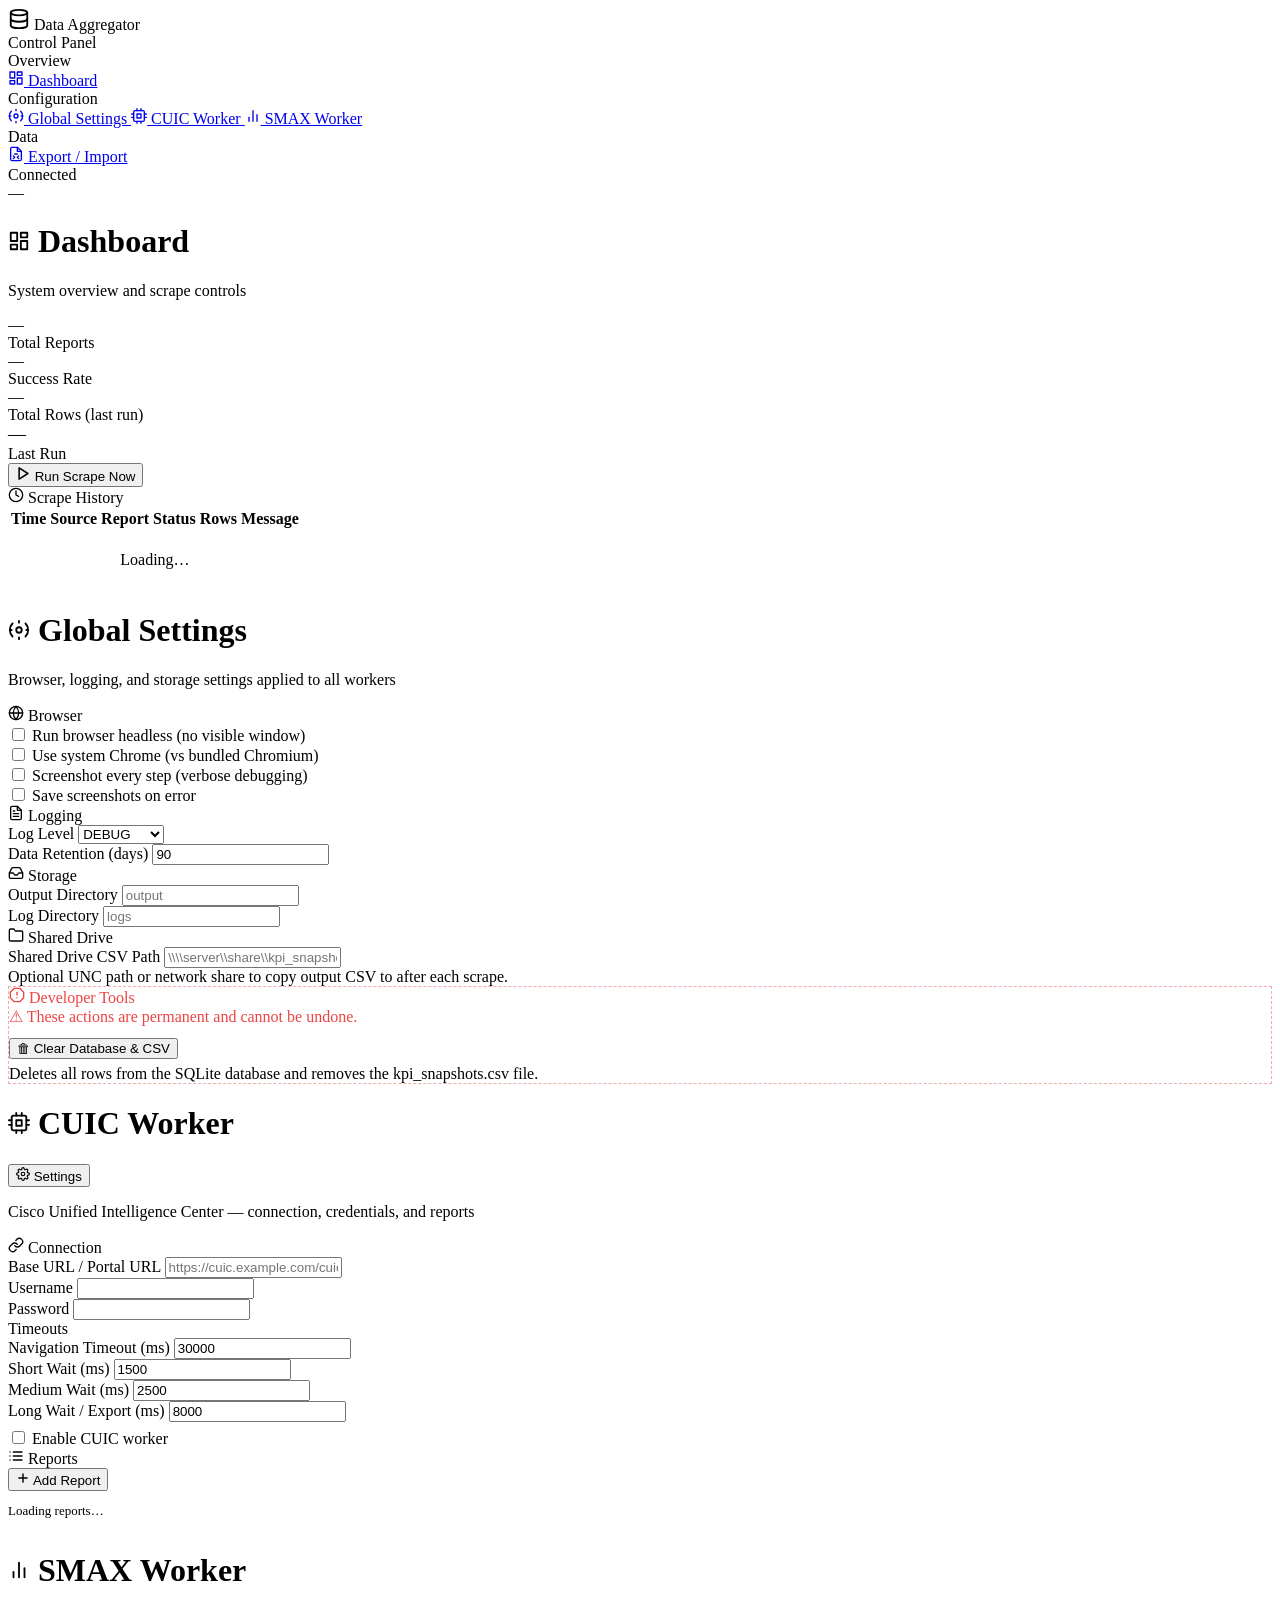
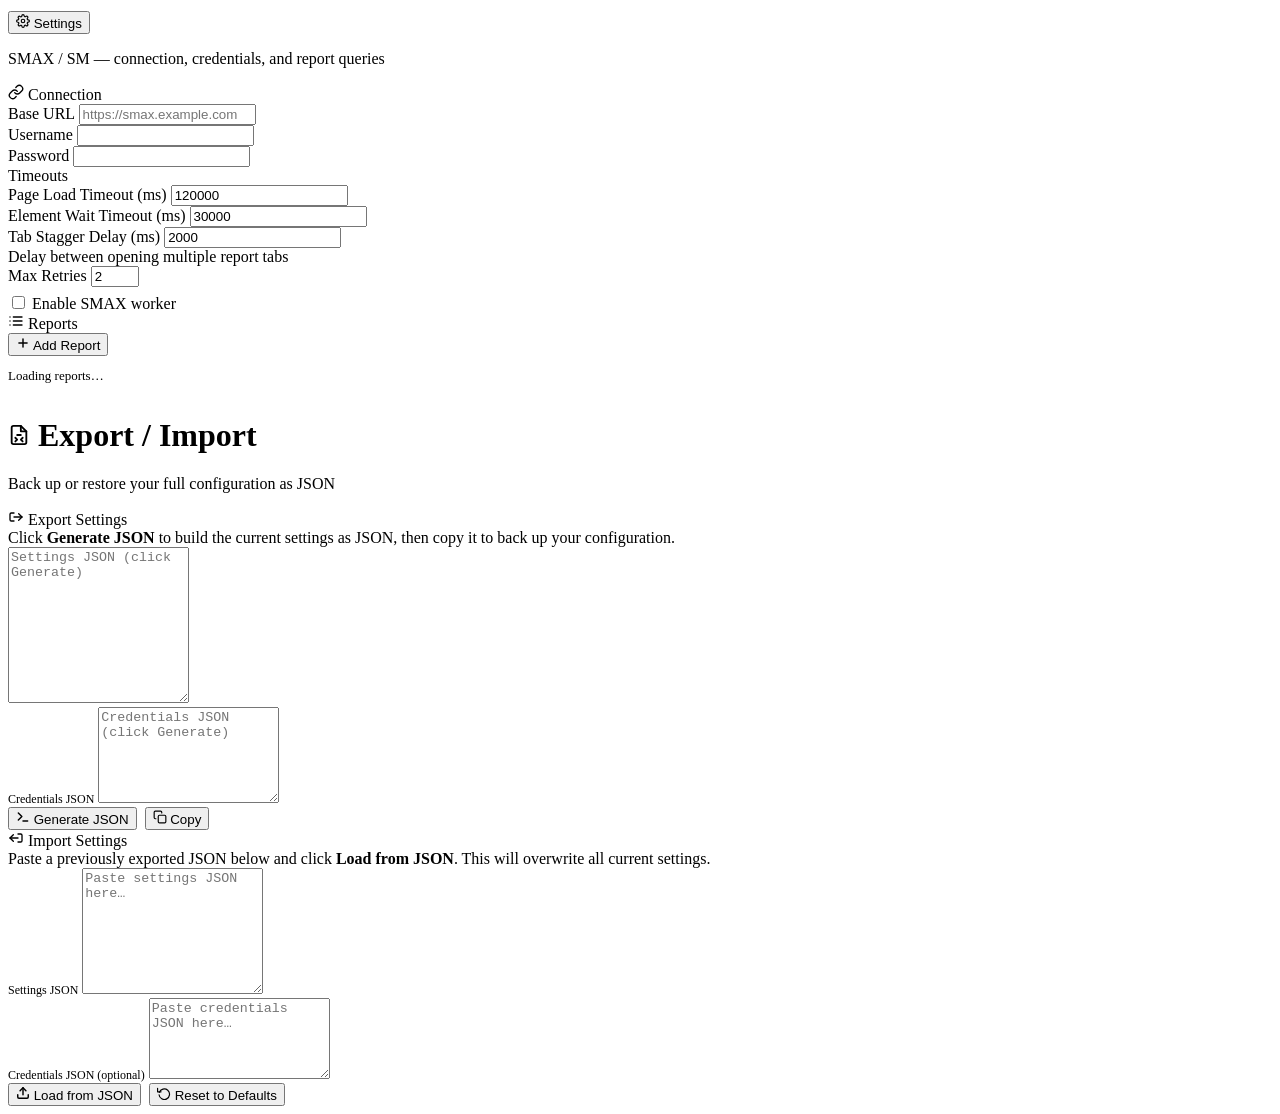
==== commit 955ec086: "Refactor code structure for improved readability and maintainability" ====
--- a/ui/index.html
+++ b/ui/index.html
@@ -154,21 +154,6 @@
             Run Scrape Now
           </button>
           <span class="scrape-bar-status" id="manual-scrape-status"></span>
-        </div>
-
-        <!-- AI insights -->
-        <div class="card">
-          <div class="card-title">
-            <svg xmlns="http://www.w3.org/2000/svg" width="16" height="16" viewBox="0 0 24 24" fill="none"
-                 stroke="currentColor" stroke-width="2" stroke-linecap="round" stroke-linejoin="round">
-              <path d="M12 2a3 3 0 0 0-3 3v1.5a3.5 3.5 0 0 1-1 2.5l-1.2 1.2A2 2 0 0 0 8.2 14H10v2a2 2 0 0 0 4 0v-2h1.8a2 2 0 0 0 1.4-3.8L16 9a3.5 3.5 0 0 1-1-2.5V5a3 3 0 0 0-3-3z"></path>
-            </svg>
-            AI Insights
-            <span class="badge" id="agent-insights-summary">Loading...</span>
-          </div>
-          <div id="agent-insights-body" class="agent-insights-list">
-            <div class="agent-empty">Analyzing recent scrape behavior...</div>
-          </div>
         </div>
 
         <!-- Scrape history -->
